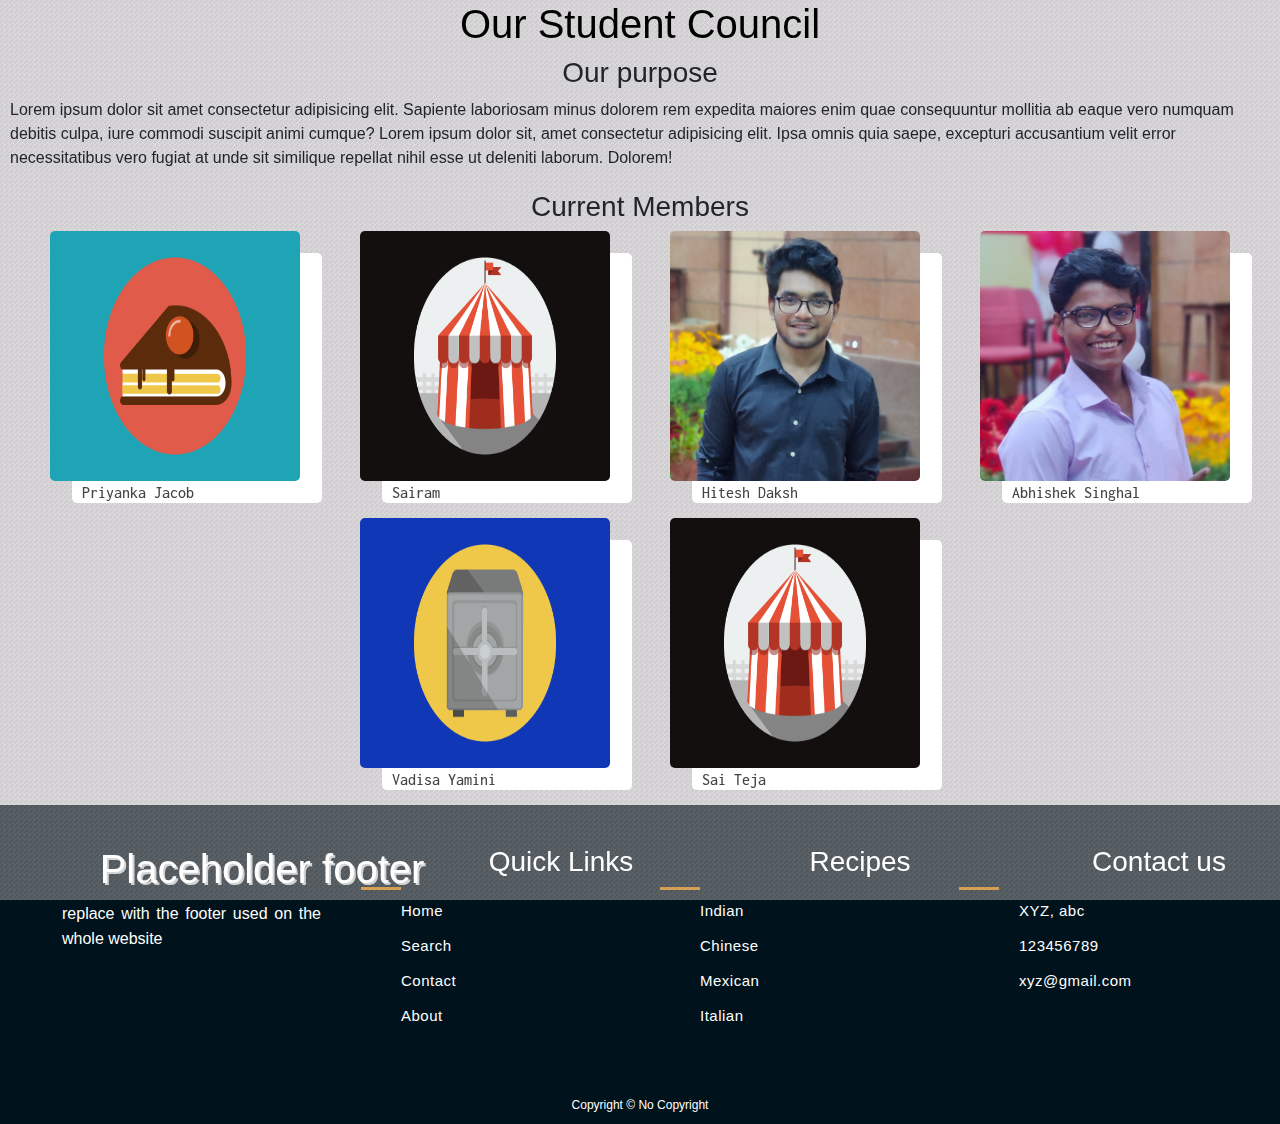
==== index.html @ f82fae9c "First Commit" ====
<!DOCTYPE html>
<!--[if lt IE 7]>      <html class="no-js lt-ie9 lt-ie8 lt-ie7"> <![endif]-->
<!--[if IE 7]>         <html class="no-js lt-ie9 lt-ie8"> <![endif]-->
<!--[if IE 8]>         <html class="no-js lt-ie9"> <![endif]-->
<!--[if gt IE 8]><!--> <html class="no-js"> <!--<![endif]-->
    <head>
        <meta charset="utf-8">
        <meta http-equiv="X-UA-Compatible" content="IE=edge">
        <title>Student Council</title>
        <meta name="description" content="">
        <meta name="viewport" content="width=device-width, initial-scale=1">
        <link rel="stylesheet" href="style.css">
        <link rel="stylesheet" href="https://stackpath.bootstrapcdn.com/bootstrap/4.3.1/css/bootstrap.min.css" integrity="sha384-ggOyR0iXCbMQv3Xipma34MD+dH/1fQ784/j6cY/iJTQUOhcWr7x9JvoRxT2MZw1T" crossorigin="anonymous">
        <script src="https://ajax.googleapis.com/ajax/libs/jquery/1.11.2/jquery.min.js"></script>
        <script src="https://code.jquery.com/jquery-3.3.1.slim.min.js" integrity="sha384-q8i/X+965DzO0rT7abK41JStQIAqVgRVzpbzo5smXKp4YfRvH+8abtTE1Pi6jizo" crossorigin="anonymous"></script>
        <script src="https://stackpath.bootstrapcdn.com/bootstrap/4.3.1/js/bootstrap.min.js" integrity="sha384-JjSmVgyd0p3pXB1rRibZUAYoIIy6OrQ6VrjIEaFf/nJGzIxFDsf4x0xIM+B07jRM" crossorigin="anonymous"></script>
<!-- async defer -->
    </head>
    <body>
        <!--[if lt IE 7]>
            <p class="browsehappy">You are using an <strong>outdated</strong> browser. Please <a href="#">upgrade your browser</a> to improve your experience.</p>
        <![endif]-->
        <div id="body_cache"></div>
<div id="avatar" style="margin-bottom: 50px !important;">
  <svg viewBox="0 0 100 100">
    <path d="m38.977 59.074c0 2.75-4.125 2.75-4.125 0s4.125-2.75 4.125 0"></path>
    <path d="m60.477 59.074c0 2.75-4.125 2.75-4.125 0s4.125-2.75 4.125 0"></path>
    <path d="m48.203 69.309c1.7344 0 3.1484-1.4141 3.1484-3.1484 0-0.27734-0.22266-0.5-0.5-0.5-0.27734 0-0.5 0.22266-0.5 0.5 0 1.1836-0.96484 2.1484-2.1484 2.1484s-2.1484-0.96484-2.1484-2.1484c0-0.27734-0.22266-0.5-0.5-0.5-0.27734 0-0.5 0.22266-0.5 0.5 0 1.7344 1.4141 3.1484 3.1484 3.1484z"></path>
    <path d="m35.492 24.371c0.42187-0.35156 0.48047-0.98438 0.125-1.4062-0.35156-0.42188-0.98438-0.48438-1.4062-0.125-5.1602 4.3047-16.422 17.078-9.5312 42.562 0.21484 0.79688 0.85547 1.4062 1.6641 1.582 0.15625 0.035156 0.31641 0.050781 0.47266 0.050781 0.62891 0 1.2344-0.27344 1.6445-0.76562 0.82812-0.98828 2.0039-1.5391 2.793-1.8203 0.56641 1.6055 1.4766 3.3594 2.9727 4.9414 2.2852 2.4219 5.4336 3.9453 9.3867 4.5547-3.6055 4.5-3.8047 10.219-3.8086 10.484-0.011719 0.55078 0.42187 1.0078 0.97656 1.0234h0.023438c0.53906 0 0.98437-0.42969 1-0.97266 0-0.054688 0.17187-4.8711 2.9805-8.7773 0.63281 1.2852 1.7266 2.5 3.4141 2.5 1.7109 0 2.7578-1.2695 3.3398-2.6172 2.8867 3.9258 3.0586 8.8359 3.0586 8.8906 0.015625 0.54297 0.46094 0.97266 1 0.97266h0.023438c0.55078-0.015625 0.98828-0.47266 0.97656-1.0234-0.007812-0.26953-0.20703-6.0938-3.9141-10.613 7.0781-1.3086 10.406-5.4219 11.969-8.9766 1.0508 0.98828 2.75 2.1992 4.793 2.1992 0.078126 0 0.15625 0 0.23828-0.003906 0.47266-0.023438 1.5781-0.074219 3.4219-4.4219 1.1172-2.6406 2.1406-6.0117 2.8711-9.4922 4.8281-22.945-4.7852-30.457-9.1445-32.621-12.316-6.1172-22.195-3.6055-28.312-0.42188-0.48828 0.25391-0.67969 0.85938-0.42578 1.3477s0.85938 0.67969 1.3477 0.42578c5.7031-2.9688 14.934-5.3047 26.5 0.4375 7.1875 3.5703 9 11.586 9.2539 17.684 0.49609 11.93-4.2617 23.91-5.7344 25.062h-0.015626c-1.832 0-3.4102-1.5742-4.0352-2.2852 0.28906-0.99609 0.44531-1.8672 0.52734-2.5117 0.62891 0.16797 1.2812 0.27344 1.9727 0.27344 0.55469 0 1-0.44922 1-1 0-0.55078-0.44531-1-1-1-7.3203 0-10.703-13.941-10.734-14.082-0.097656-0.40625-0.4375-0.71094-0.85156-0.76172-0.43359-0.050781-0.82031 0.16406-1.0117 0.53906-1.8984 3.7188-1.4297 6.7539-0.67969 8.668-6.2383-2.2852-8.9766-8.6914-9.0078-8.7617-0.17969-0.43359-0.62891-0.68359-1.1016-0.60156-0.46094 0.082032-0.80469 0.47266-0.82422 0.94141-0.14062 3.3359 0.67188 5.75 1.5 7.3164-8.3125-2.4297-10.105-11.457-10.184-11.875-0.097656-0.51562-0.57422-0.86328-1.0898-0.8125-0.51953 0.054687-0.90625 0.50391-0.89062 1.0234 0.41406 13.465-1.8516 17.766-3.2383 19.133-0.66406 0.65625-1.1992 0.67188-1.2383 0.67188-0.53906-0.050781-1.0156 0.31641-1.0938 0.85156-0.078125 0.54688 0.29688 1.0547 0.84375 1.1328 0.03125 0.003906 0.11328 0.015625 0.23828 0.015625 0.36719 0 1.1016-0.09375 1.9414-0.66406 0.050781 0.38672 0.125 0.81641 0.21875 1.2656-1.0273 0.35156-2.6211 1.0781-3.7812 2.4648-0.015625 0.019532-0.054687 0.066406-0.15625 0.046875-0.039062-0.007812-0.13281-0.039062-0.16406-0.15234-2.1875-8.1094-5.7148-28.309 8.8867-40.496zm12.711 51.828c-1.0039 0-1.5898-1.207-1.8672-2.0117 0.48047 0.023438 0.95703 0.050781 1.4531 0.050781 0.74219 0 1.4453-0.035156 2.1289-0.082031-0.24219 0.83594-0.76172 2.043-1.7148 2.043zm-13.148-30.664c1.9531 3.6211 5.6367 7.9102 12.305 8.6992 0.43359 0.046875 0.83984-0.18359 1.0234-0.57422 0.18359-0.39062 0.089844-0.85938-0.22656-1.1523-0.074219-0.070312-1.2734-1.2227-1.9688-3.6367 2 2.6094 5.3359 5.6836 10.305 6.5664 0.42187 0.070312 0.83594-0.125 1.0469-0.49219 0.21094-0.36719 0.16406-0.82812-0.11719-1.1484-0.023437-0.027344-1.9414-2.2969-1.2891-5.8906 1.2227 3.5508 3.7461 9.2227 7.8945 11.551-0.03125 0.55859-0.14844 1.668-0.55078 3.0156-0.085937 0.13672-0.125 0.28516-0.13672 0.44531-1.3008 3.8906-5.0039 9.3281-15.547 9.3281-5.375 0-9.4414-1.418-12.086-4.2109-3.5664-3.7656-3.332-8.8477-3.332-8.8984v-0.011719c1.5898-2.7227 2.5-7.3203 2.6797-13.59z"></path>
  </svg>
</div>
<main>
  <h1>Our Student Council</h1>
  <h3>Our purpose</h3>
  <p style="margin: auto 10px 20px 10px;">Lorem ipsum dolor sit amet consectetur adipisicing elit. Sapiente laboriosam minus dolorem rem expedita maiores enim quae consequuntur mollitia ab eaque vero numquam debitis culpa, iure commodi suscipit animi cumque? Lorem ipsum dolor sit, amet consectetur adipisicing elit. Ipsa omnis quia saepe, excepturi accusantium velit error necessitatibus vero fugiat at unde sit similique repellat nihil esse ut deleniti laborum. Dolorem!</p>
  <h3>Current Members</h3>
  <!-- <h3>( Hover cards to see details )</h3> -->
  <div id="main"></div>
</main>
<!-- <a id="fs_app" style="font-size: 26px; background-color: transparent; color: #444; border-radius: 10px; padding: 10px; margin: 0px 0; text-decoration: none; position: fixed; bottom: 0; right: 10px;" target="__blank" href="https://codepen.io/yoann-b/full/ZEGryEj">[ Set Full Screen ]</a> -->
<script src="script.js"></script>


  
<div class="footer">
  <div class="inner-footer">

<!--  for company name and description -->
    <div class="footer-items">
      <h1>Placeholder footer</h1>
      <p>replace with the footer used on the whole website</p>
    </div>

<!--  for quick links  -->
    <div class="footer-items">
      <h3>Quick Links</h3>
      <div class="border1"></div> <!--for the underline -->
        <ul>
          <a href="#"><li>Home</li></a>
          <a href="#"><li>Search</li></a>
          <a href="#"><li>Contact</li></a>
          <a href="#"><li>About</li></a>
        </ul>
    </div>

<!--  for some other links -->
    <div class="footer-items">
      <h3>Recipes</h3>
      <div class="border1"></div>  <!--for the underline -->
        <ul>
          <a href="#"><li>Indian</li></a>
          <a href="#"><li>Chinese</li></a>
          <a href="#"><li>Mexican</li></a>
          <a href="#"><li>Italian</li></a>
        </ul>
    </div>

<!--  for contact us info -->
    <div class="footer-items">
      <h3>Contact us</h3>
      <div class="border1"></div>
        <ul>
          <li><i class="fa fa-map-marker" aria-hidden="true"></i>XYZ, abc</li>
          <li><i class="fa fa-phone" aria-hidden="true"></i>123456789</li>
          <li><i class="fa fa-envelope" aria-hidden="true"></i>xyz@gmail.com</li>
        </ul> 
      
<!--   for social links -->
        <div class="social-media">
          <a href="#"><i class="fab fa-instagram"></i></a>
          <a href="#"><i class="fab fa-facebook"></i></a>
          <a href="#"><i class="fab fa-google-plus-square"></i></a>
        </div> 
    </div>
  </div>
  
<!--   Footer Bottom start  -->
  <div class="footer-bottom">
    Copyright &copy; No Copyright
  </div>
</div>
  
<!--   Footer Bottom end -->

    </body>
</html>
---- style.css ----
@import url('https://fonts.googleapis.com/css?family=Baloo+Chettan+2|Inconsolata|Saira+Stencil+One&display=swap');
:root {
  --main-width-card: 250px;
  --main-width-card-mini: 60px;
  --main-decalage-desc: 22px;
  --main-decalage-shadow: 6px;
  --main-blue-color: #0e769e;
  --main-white-color: #e6e4e3;
  --main-red-color: #c5362b;
}

main { position: relative; width: 100vw; }

#main { text-align: center; }

h1 {
  text-shadow: 2px 2px #d4d4d4;
  display: block;
  font-family: 'Acme', sans-serif;
  text-align: center;
  width: 400px;
  margin: 20px auto;
  color: black;
  font-size: 64px;
  position: relative;
}

h3 {
  display: block;
  text-align: center;
  width: 400px;
  margin: 20px auto 60px auto;
  position: relative;
}

body {
  margin: 0;
  height: 100vh;
  display: grid;
  font-family: 'Baloo Chettan 2', sans-serif;
}

#body_cache {
  background:url(
    [data-uri]
  ) repeat;
  position: fixed;
  top: 0;
  left: 0;
  right: 0;
  bottom: 0;
  opacity: .5;
}

/* h1::after {
  content: "";
  position: absolute;
  left: 0px;
  right: 0px;
  background: rgba(2,13,18,1);
  background: -moz-linear-gradient(135deg, var(--main-blue-color) 0%, var(--main-white-color) 50%, var(--main-red-color) 100%);
  background: -webkit-linear-gradient(135deg, var(--main-blue-color) 0%, var(--main-white-color) 50%, var(--main-red-color) 100%);
  background: -o-linear-gradient(135deg, var(--main-blue-color) 0%, var(--main-white-color) 50%, var(--main-red-color) 100%);
  background: -ms-linear-gradient(135deg, var(--main-blue-color) 0%, var(--main-white-color) 50%, var(--main-red-color) 100%);
  background: linear-gradient(135deg, var(--main-blue-color) 0%, var(--main-white-color) 50%, var(--main-red-color));
  filter: progid:DXImageTransform.Microsoft.gradient( startColorstr='#020d12', endColorstr='#bce0ee', GradientType=1 );
}

h1::after {
  height: 6px;
  bottom: 0;
} */

svg path { fill: white; }

.profile-card {
  width: var(--main-width-card);
  height: var(--main-width-card);
  position: relative;
  cursor: pointer;
  display: inline-block;
  margin: auto 30px 30px;
  text-align: left;
}

.profile-card-description, .profile-card-image {
  position: absolute;
  width: 100%;
  height: 100%;
  border-radius: 5px;
}

.profile-card-image {
  z-index: 2;
  top: 0;
  left: 0;
  transition: top .3s, left .3s, width .3s .3s, height .3s .3s;
}

.profile-card-description {
  background-color: white;
  z-index: 1;
  top: var(--main-decalage-desc);
  left: var(--main-decalage-desc);
  overflow: hidden;
  transition: top .3s, left .3s, width .3s, height .3s;
}

.profile-card-description-elements {
  position: absolute;
  top: calc(var(--main-width-card) - 20px);
  padding: 0 10px;
  transition: top .3s;
}

.profile-card-description-elements > h2 {
  font-family: 'Inconsolata', cursive;
  margin: 0;
  font-size: 16px;
  color: #444444;
  transition: font-size .3s .0s, padding-left .3s .0s;
}

.profile-card-description-elements > hr { opacity: 0; }

.profile-card-description-elements > label {
  font-family: 'Inconsolata', cursive;
  margin: 0;
  font-size: 16px;
}

.profile-card-description-elements > p {
  margin: 0;
  font-size: 14px;
  color: grey;
}

.profile-card:hover .profile-card-image {
  top: 10px;
  left: 10px;
  width: var(--main-width-card-mini);
  height: var(--main-width-card-mini);
}

.profile-card:hover .profile-card-description {
  top: 0;
  left: 0;
  width: calc(var(--main-width-card) + 20px);
  height: calc(var(--main-width-card) + 20px);
  transition: top .3s, left .3s, width .3s .3s, height .3s .3s;
}

.profile-card:hover .profile-card-description-elements {
  transition: top .3s .3s;
  top: calc(var(--main-width-card-mini) - 45px);
}

.profile-card:hover .profile-card-description-elements > h2 {
  font-size: 24px;
}

.profile-card:hover .profile-card-description-elements > h2, .profile-card:hover .profile-card-description-elements > label {
  padding-left: 70px;
  transition: font-size .3s .3s, padding-left .3s .3s;
}

#avatar { display: none; }




/* FOOTER */
.footer {
	width: 100%;
	background: #00121b;
	display: block;
 }

 .inner-footer {
	 width: 95%;
	 margin: auto;
	 padding: 30px 10px;
	 display: flex;
	 flex-wrap: wrap;
	 box-sizing: border-box;
	 justify-content: center;
 }

.footer-items {
	width: 25%;
	padding: 10px 20px;
	box-sizing: border-box;
	color: #fff;
}

.footer-items p {
	font-size: 16px;
	text-align: justify;
	line-height: 25px;
	color: #fff;
}

.footer-items h1 {
	color: #fff;
}

.border1 {
	height: 3px;
	width: 40px;
	background: #ff9800;
	color: #ff9800;
	background-color: #ff9800;
	border: 0px;
}

ul {
	list-style: none;
	color: #fff;
	font-size: 15px;
	letter-spacing: 0.5px;	
 }

ul a {
	text-decoration: none;
	outline: none;
	color: #fff;
	transition: 0.3s;
}

ul a:hover {
	color: #ff9800;
}

ul li {
	margin: 10px 0;
	height: 25px;
}

li i {
	margin-right: 20px;
}

.social-media {
	width: 100%;
	color: #fff;
	text-align: center;
	font-size: 20px;
}

.social-media a {
	text-decoration: none;
}

.social-media i {
	height: 25px;
	width: 25px;
	margin: 20px 10px;
	padding: 4px;
	color: #fff;
	transition: 0.5s;
}

.social-media i:hover {
	transform: scale(1.5);
}

.footer-bottom {
	padding: 10px;
	background: #00121b;
	color: #fff;
	font-size: 12px;
	text-align: center;
}

/* for tablet mode view */

@media screen and (max-width: 1275px) {
	.footer-items {
		width: 50%;
	}
}

/* for mobile screen view */

@media screen and (max-width: 660px) {
	.footer-items {
		width: 100%;
	}
}

/* you can toggle the media screen view accordingly by changing the (max-width: px) to your convenience */

/* Thanks to Computer Conversations */
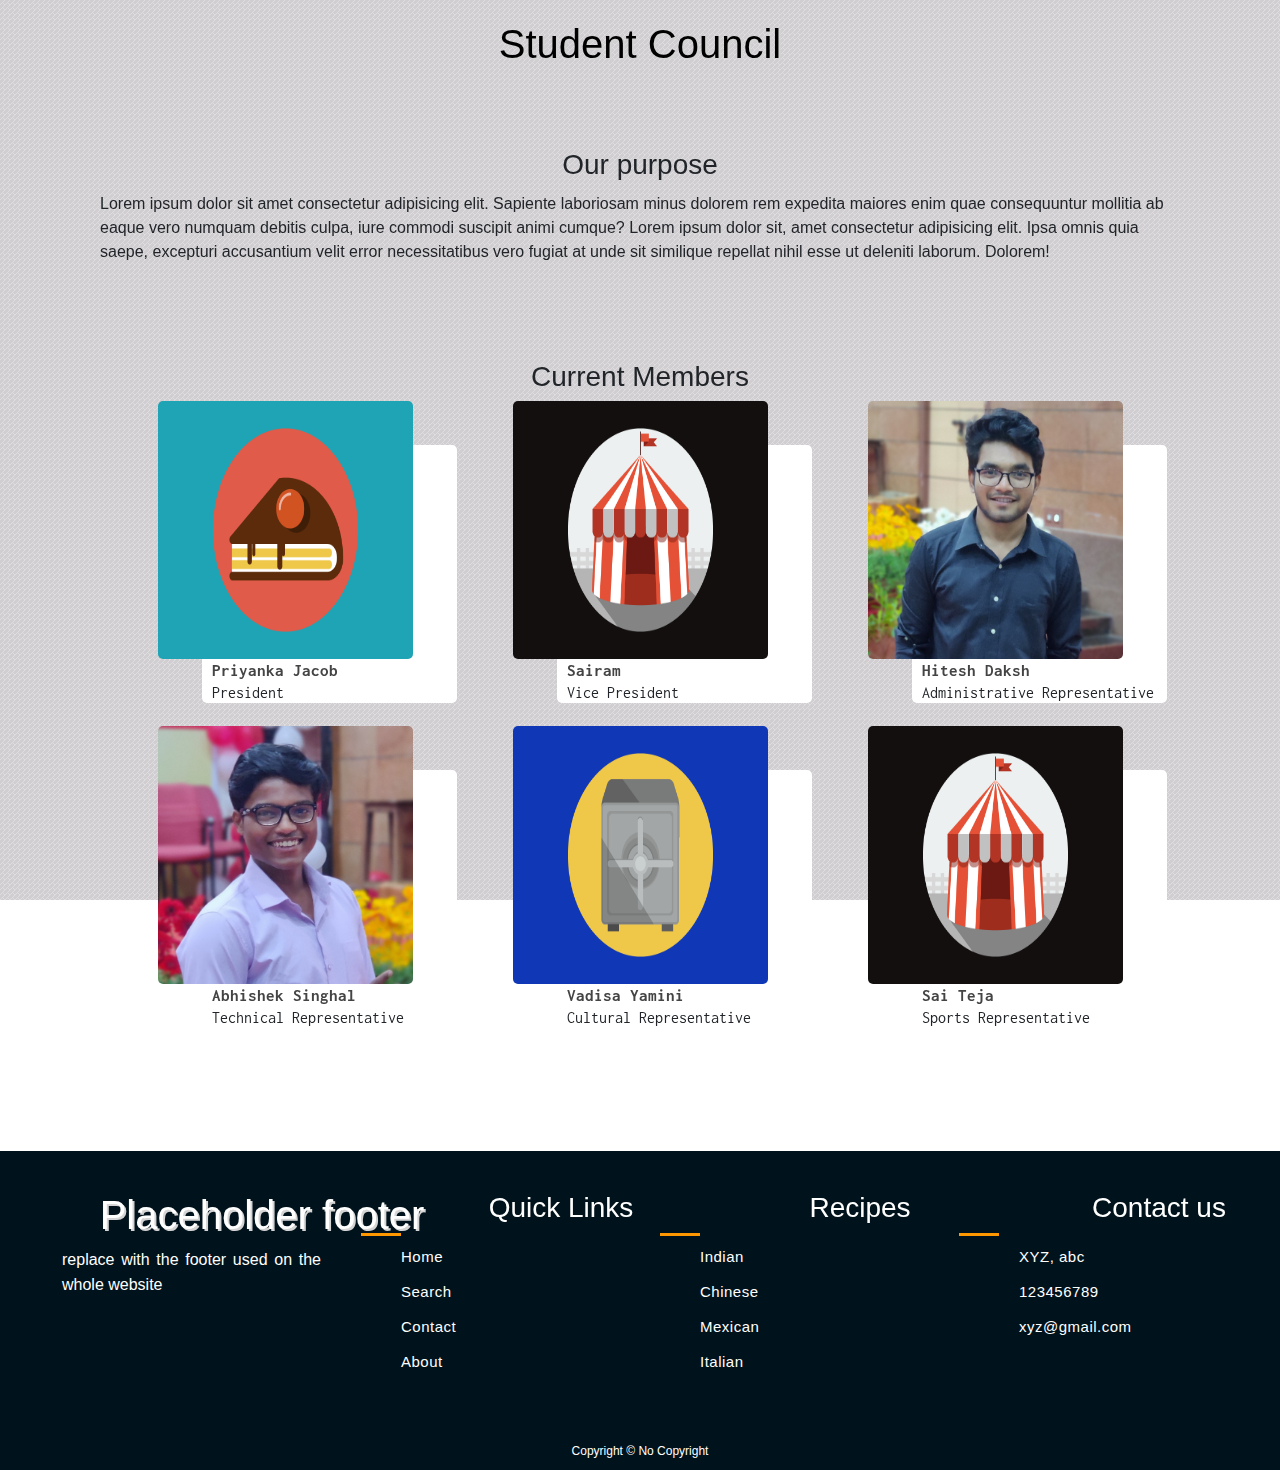
==== commit 0a94141f: "Added suggestions from team" ====
--- a/index.html
+++ b/index.html
@@ -8,7 +8,7 @@
         <meta http-equiv="X-UA-Compatible" content="IE=edge">
         <title>Student Council</title>
         <meta name="description" content="">
-        <meta name="viewport" content="width=device-width, initial-scale=1">
+        <meta name="viewport" content="width=device-width, initial-scale=1.0">
         <link rel="stylesheet" href="style.css">
         <link rel="stylesheet" href="https://stackpath.bootstrapcdn.com/bootstrap/4.3.1/css/bootstrap.min.css" integrity="sha384-ggOyR0iXCbMQv3Xipma34MD+dH/1fQ784/j6cY/iJTQUOhcWr7x9JvoRxT2MZw1T" crossorigin="anonymous">
         <script src="https://ajax.googleapis.com/ajax/libs/jquery/1.11.2/jquery.min.js"></script>
@@ -30,9 +30,15 @@
   </svg>
 </div>
 <main>
-  <h1>Our Student Council</h1>
-  <h3>Our purpose</h3>
-  <p style="margin: auto 10px 20px 10px;">Lorem ipsum dolor sit amet consectetur adipisicing elit. Sapiente laboriosam minus dolorem rem expedita maiores enim quae consequuntur mollitia ab eaque vero numquam debitis culpa, iure commodi suscipit animi cumque? Lorem ipsum dolor sit, amet consectetur adipisicing elit. Ipsa omnis quia saepe, excepturi accusantium velit error necessitatibus vero fugiat at unde sit similique repellat nihil esse ut deleniti laborum. Dolorem!</p>
+  <h1 id="pagetitle">Student Council</h1>
+  <div id="purposebox">
+    <h3>Our purpose</h3>
+      <div id = "purpose">
+          <p>Lorem ipsum dolor sit amet consectetur adipisicing elit. Sapiente laboriosam minus dolorem rem expedita maiores enim quae consequuntur mollitia ab eaque vero numquam debitis culpa, iure commodi suscipit animi cumque? Lorem ipsum dolor sit, amet consectetur adipisicing elit. Ipsa omnis quia saepe, excepturi accusantium velit error necessitatibus vero fugiat at unde sit similique repellat nihil esse ut deleniti laborum. Dolorem!</p>
+      </div>
+  </div>
+  
+  
   <h3>Current Members</h3>
   <!-- <h3>( Hover cards to see details )</h3> -->
   <div id="main"></div>
--- a/style.css
+++ b/style.css
@@ -1,8 +1,9 @@
 @import url('https://fonts.googleapis.com/css?family=Baloo+Chettan+2|Inconsolata|Saira+Stencil+One&display=swap');
 :root {
-  --main-width-card: 250px;
+  --main-width-card: 255px;
+  --main-height-card: 258px;
   --main-width-card-mini: 60px;
-  --main-decalage-desc: 22px;
+  --main-decalage-desc: 44px;
   --main-decalage-shadow: 6px;
   --main-blue-color: #0e769e;
   --main-white-color: #e6e4e3;
@@ -75,16 +76,17 @@
 
 .profile-card {
   width: var(--main-width-card);
-  height: var(--main-width-card);
+  height: var(--main-height-card) ;
   position: relative;
   cursor: pointer;
   display: inline-block;
-  margin: auto 30px 30px;
+  margin: auto 50px 60px;
   text-align: left;
 }
 
 .profile-card-description, .profile-card-image {
   position: absolute;
+  /* margin-top: 50px; */
   width: 100%;
   height: 100%;
   border-radius: 5px;
@@ -94,21 +96,23 @@
   z-index: 2;
   top: 0;
   left: 0;
+  /* bottom : 100  ; */
   transition: top .3s, left .3s, width .3s .3s, height .3s .3s;
 }
 
 .profile-card-description {
   background-color: white;
   z-index: 1;
-  top: var(--main-decalage-desc);
-  left: var(--main-decalage-desc);
+  top: var(--main-decalage-desc)  ;
+  left: var(--main-decalage-desc) ;
   overflow: hidden;
+  /* margin-top: 10px; */
   transition: top .3s, left .3s, width .3s, height .3s;
 }
 
 .profile-card-description-elements {
   position: absolute;
-  top: calc(var(--main-width-card) - 20px);
+  top: calc(var(--main-width-card) - 40px);
   padding: 0 10px;
   transition: top .3s;
 }
@@ -116,7 +120,8 @@
 .profile-card-description-elements > h2 {
   font-family: 'Inconsolata', cursive;
   margin: 0;
-  font-size: 16px;
+  font-weight: bold;
+  font-size: 17px;
   color: #444444;
   transition: font-size .3s .0s, padding-left .3s .0s;
 }
@@ -134,7 +139,7 @@
   font-size: 14px;
   color: grey;
 }
-
+/* Brings image little down and right just before hover animatiion */
 .profile-card:hover .profile-card-image {
   top: 10px;
   left: 10px;
@@ -164,15 +169,29 @@
   transition: font-size .3s .3s, padding-left .3s .3s;
 }
 
+#purposebox{
+  margin: 80px 100px 80px 100px;
+  align-content: center;
+}
+
+#purpose{
+  margin: 10px auto;
+}
+
+#pagetitle{
+  margin: 20px auto;
+}
+
 #avatar { display: none; }
 
 
-
+/* FOOTER CSS */ 
 
 /* FOOTER */
 .footer {
 	width: 100%;
-	background: #00121b;
+  background: #00121b;
+  margin-top: 100px;
 	display: block;
  }
 
@@ -227,7 +246,7 @@
 	transition: 0.3s;
 }
 
-ul a:hover {
+ul a:  {
 	color: #ff9800;
 }
 
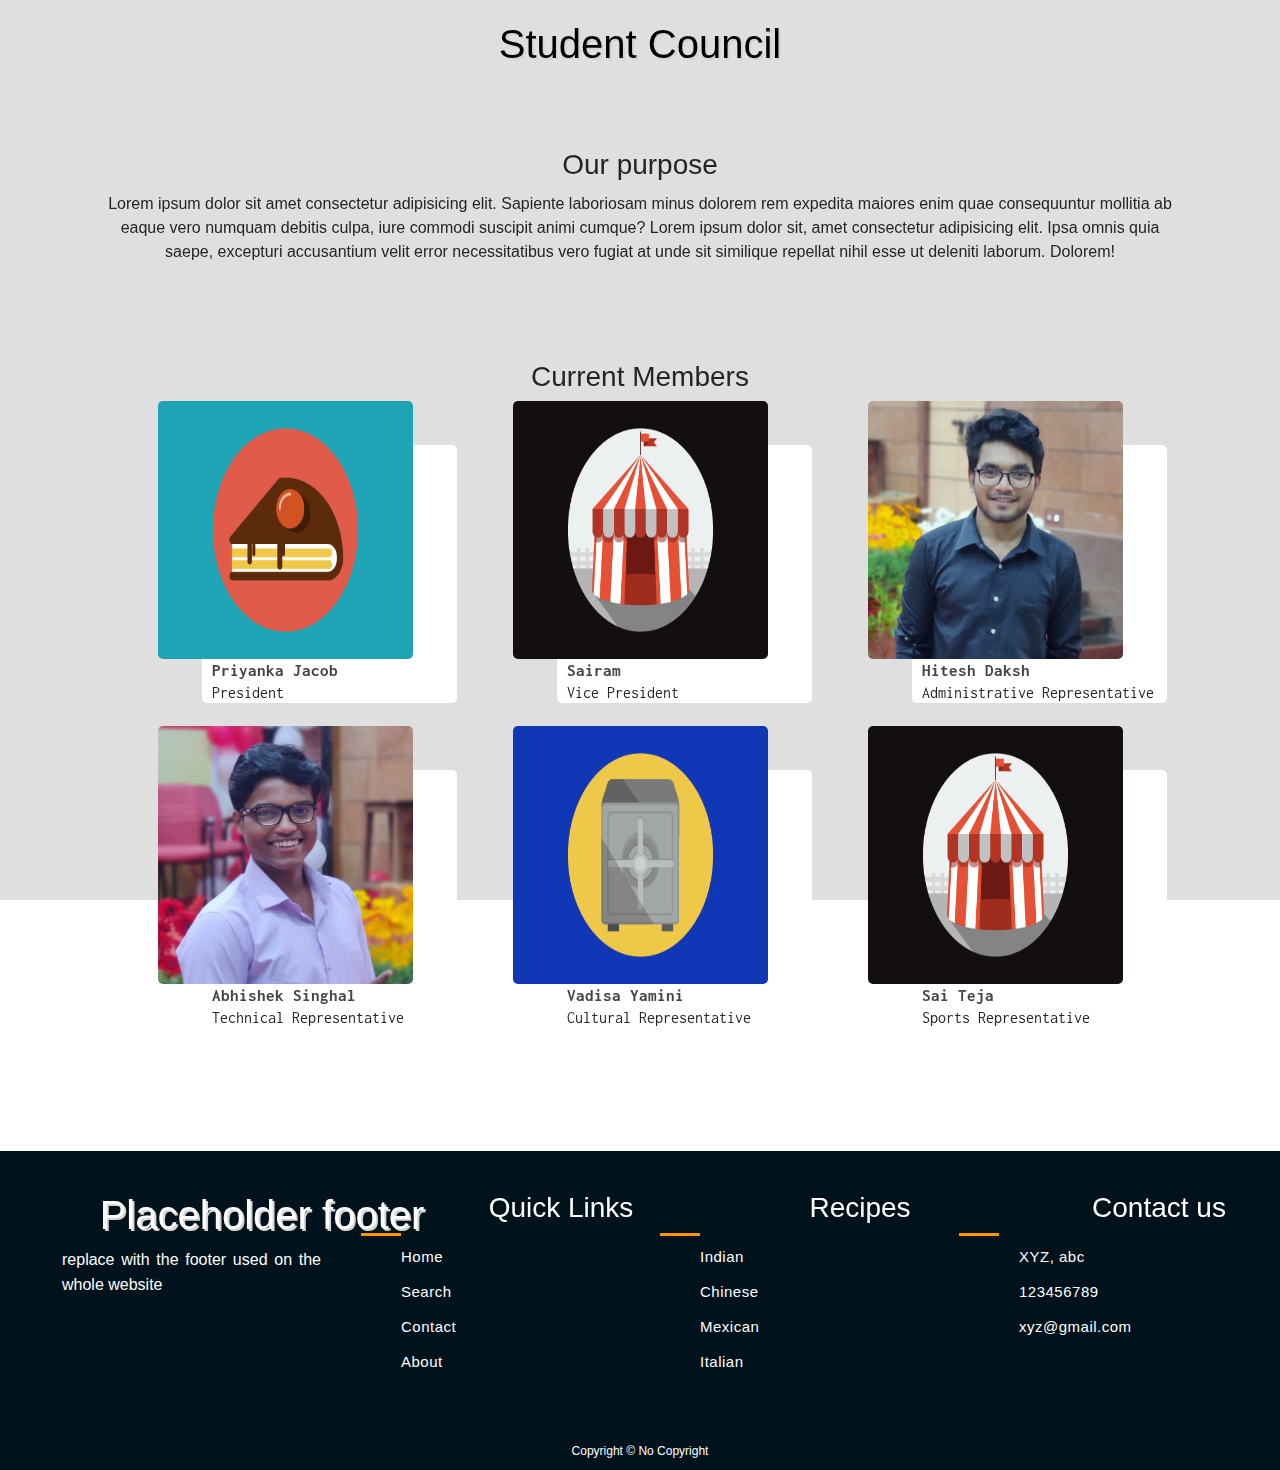
==== commit 7e05980b: "Remove bootstrap" ====
--- a/index.html
+++ b/index.html
@@ -13,7 +13,6 @@
         <link rel="stylesheet" href="https://stackpath.bootstrapcdn.com/bootstrap/4.3.1/css/bootstrap.min.css" integrity="sha384-ggOyR0iXCbMQv3Xipma34MD+dH/1fQ784/j6cY/iJTQUOhcWr7x9JvoRxT2MZw1T" crossorigin="anonymous">
         <script src="https://ajax.googleapis.com/ajax/libs/jquery/1.11.2/jquery.min.js"></script>
         <script src="https://code.jquery.com/jquery-3.3.1.slim.min.js" integrity="sha384-q8i/X+965DzO0rT7abK41JStQIAqVgRVzpbzo5smXKp4YfRvH+8abtTE1Pi6jizo" crossorigin="anonymous"></script>
-        <script src="https://stackpath.bootstrapcdn.com/bootstrap/4.3.1/js/bootstrap.min.js" integrity="sha384-JjSmVgyd0p3pXB1rRibZUAYoIIy6OrQ6VrjIEaFf/nJGzIxFDsf4x0xIM+B07jRM" crossorigin="anonymous"></script>
 <!-- async defer -->
     </head>
     <body>
--- a/style.css
+++ b/style.css
@@ -42,9 +42,10 @@
 }
 
 #body_cache {
-  background:url(
+  background: #bfbfbf;
+  /* background:url(
     [data-uri]
-  ) repeat;
+  ) repeat; */
   position: fixed;
   top: 0;
   left: 0;
@@ -171,6 +172,7 @@
 
 #purposebox{
   margin: 80px 100px 80px 100px;
+  text-align: center;
   align-content: center;
 }
 
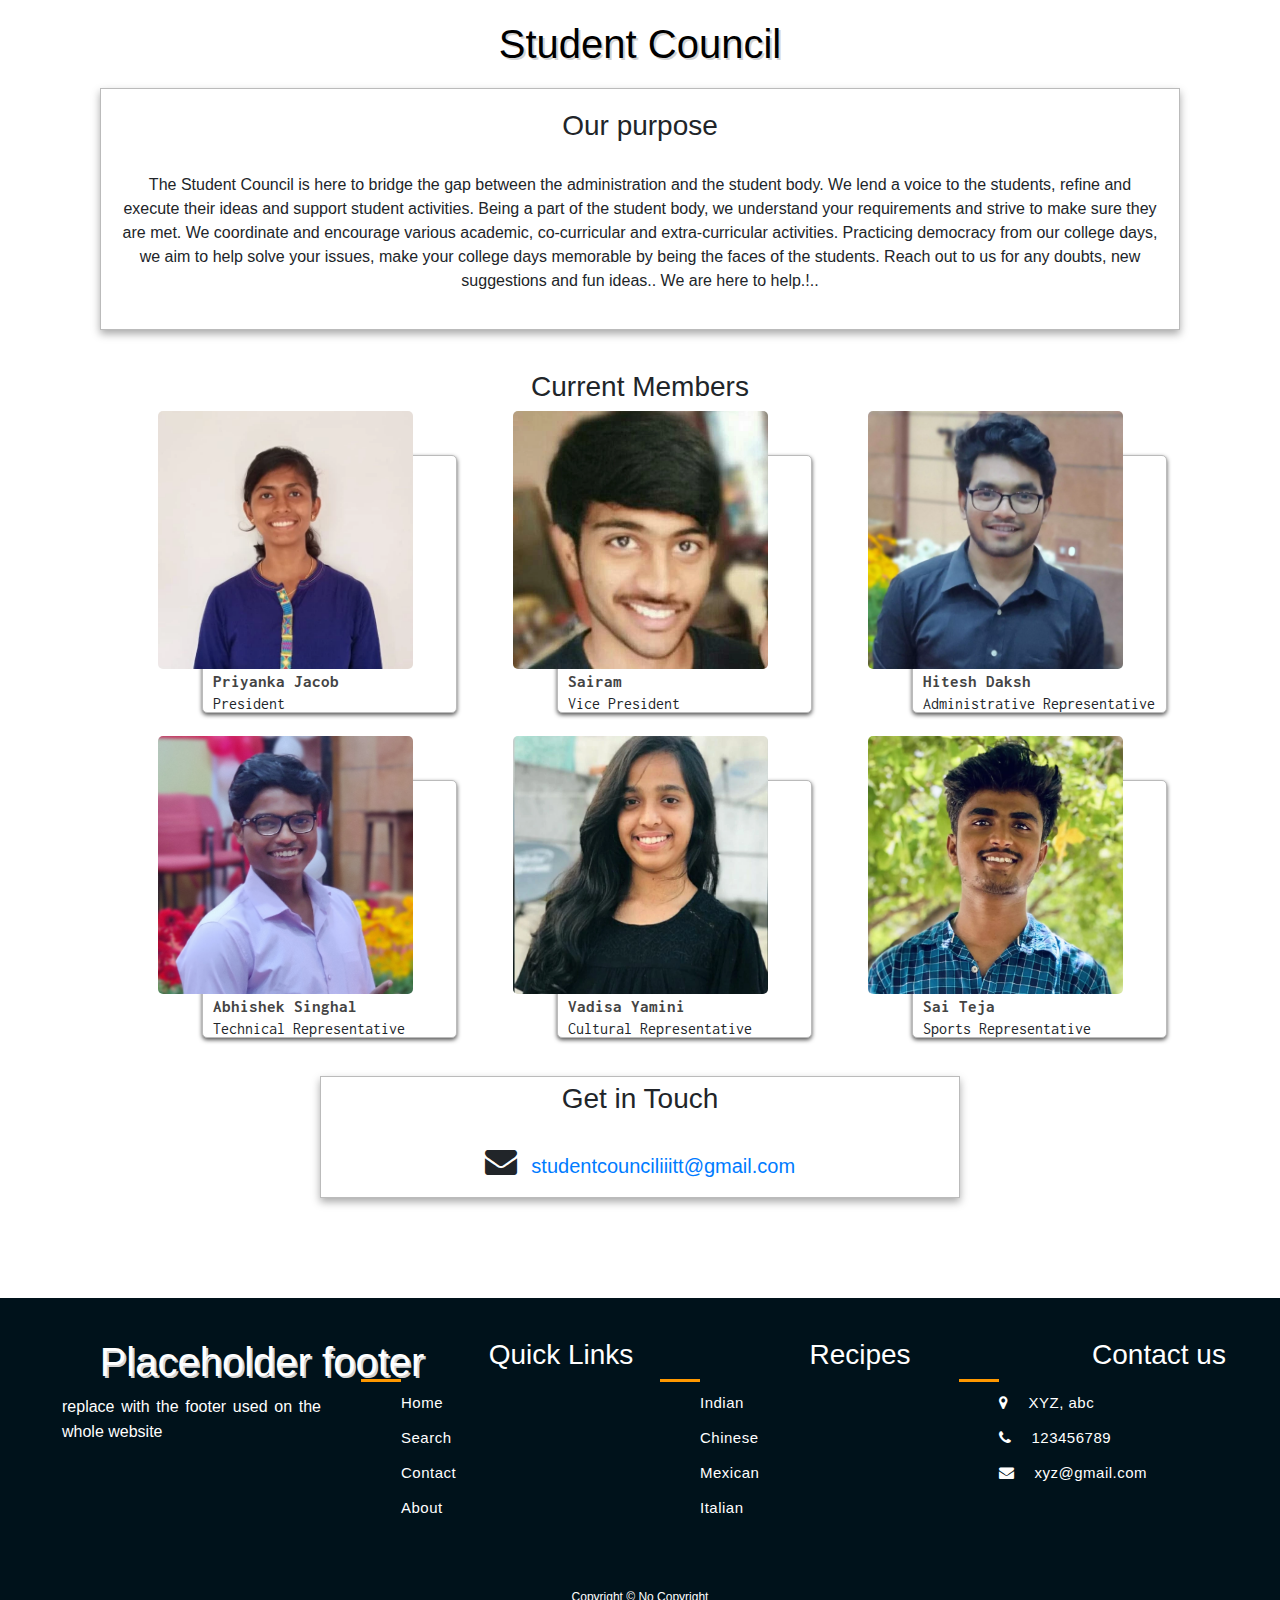
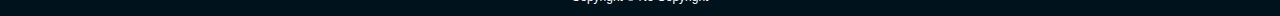
==== commit edf84489: "Rename student_council_part to index.html" ====
--- a/index.html
+++ b/index.html
@@ -9,7 +9,8 @@
         <title>Student Council</title>
         <meta name="description" content="">
         <meta name="viewport" content="width=device-width, initial-scale=1.0">
-        <link rel="stylesheet" href="style.css">
+        <link rel="stylesheet" href="council_style.css">
+        <link href="font-awesome-4.7.0/css/font-awesome.min.css" rel="stylesheet">
         <link rel="stylesheet" href="https://stackpath.bootstrapcdn.com/bootstrap/4.3.1/css/bootstrap.min.css" integrity="sha384-ggOyR0iXCbMQv3Xipma34MD+dH/1fQ784/j6cY/iJTQUOhcWr7x9JvoRxT2MZw1T" crossorigin="anonymous">
         <script src="https://ajax.googleapis.com/ajax/libs/jquery/1.11.2/jquery.min.js"></script>
         <script src="https://code.jquery.com/jquery-3.3.1.slim.min.js" integrity="sha384-q8i/X+965DzO0rT7abK41JStQIAqVgRVzpbzo5smXKp4YfRvH+8abtTE1Pi6jizo" crossorigin="anonymous"></script>
@@ -33,7 +34,8 @@
   <div id="purposebox">
     <h3>Our purpose</h3>
       <div id = "purpose">
-          <p>Lorem ipsum dolor sit amet consectetur adipisicing elit. Sapiente laboriosam minus dolorem rem expedita maiores enim quae consequuntur mollitia ab eaque vero numquam debitis culpa, iure commodi suscipit animi cumque? Lorem ipsum dolor sit, amet consectetur adipisicing elit. Ipsa omnis quia saepe, excepturi accusantium velit error necessitatibus vero fugiat at unde sit similique repellat nihil esse ut deleniti laborum. Dolorem!</p>
+          <p>The Student Council is here to bridge the gap between the administration and the student body. We lend a voice to the students, refine and execute their ideas and support student activities. Being a part of the student body, we understand your requirements and strive to make sure they are met. We coordinate and encourage various academic, co-curricular and extra-curricular activities. Practicing democracy from our college days, we aim to help solve your issues, make your college days memorable by being the faces of the students. 
+            Reach out to us for any doubts, new suggestions and fun ideas.. We are here to help.!..</p>
       </div>
   </div>
   
@@ -42,8 +44,15 @@
   <!-- <h3>( Hover cards to see details )</h3> -->
   <div id="main"></div>
 </main>
+<div id="contactcouncil">
+  <h3 id="getintouch">Get in Touch</h3>
+  <p style="text-align: center;">
+      <i class="fa fa-envelope fa-2x" style="margin-right: 10px;"></i>
+      <a href="mailto:studentcounciliiitt@gmail.com" title="Send me an email" style="font-size: 20px;">studentcounciliiitt@gmail.com</a></span></i></li>
+  </p>
+</div>
 <!-- <a id="fs_app" style="font-size: 26px; background-color: transparent; color: #444; border-radius: 10px; padding: 10px; margin: 0px 0; text-decoration: none; position: fixed; bottom: 0; right: 10px;" target="__blank" href="https://codepen.io/yoann-b/full/ZEGryEj">[ Set Full Screen ]</a> -->
-<script src="script.js"></script>
+<script src="councilscript.js"></script>
 
 
   
--- a/council_style.css
+++ b/council_style.css
@@ -0,0 +1,339 @@
+@import url('https://fonts.googleapis.com/css?family=Baloo+Chettan+2|Inconsolata|Saira+Stencil+One&display=swap');
+@import url('https://fonts.googleapis.com/css?family=Baloo+Chettan+2|Inconsolata|Saira+Stencil+One&display=swap');
+:root {
+  --main-width-card: 255px;
+  --main-height-card: 258px;
+  --main-width-card-mini: 60px;
+  --main-decalage-desc: 44px;
+  --main-decalage-shadow: 6px;
+  --main-blue-color: #0e769e;
+  --main-white-color: #e6e4e3;
+  --main-red-color: #c5362b;
+}
+
+main { position: relative; width: 100vw; }
+
+#main { text-align: center; }
+
+h1 {
+  text-shadow: 2px 2px #d4d4d4;
+  display: block;
+  font-family: 'Acme', sans-serif;
+  text-align: center;
+  width: 400px;
+  margin: 20px auto;
+  color: black;
+  font-size: 64px;
+  position: relative;
+}
+
+h3 {
+  display: block;
+  text-align: center;
+  width: 400px;
+  margin: 20px auto 60px auto;
+  position: relative;
+}
+
+body {
+  /* height: 100vh; */
+  /* display: grid; */
+  /* font-family: 'Baloo Chettan 2', sans-serif; */
+}
+
+/* #body_cache {
+  background: #bfbfbf;
+  /* background:url(
+    [data-uri]
+  ) repeat; */
+  position: fixed;
+  top: 0;
+  left: 0;
+  right: 0;
+  bottom: 0;
+  opacity: .5;
+} */
+
+/* h1::after {
+  content: "";
+  position: absolute;
+  left: 0px;
+  right: 0px;
+  background: rgba(2,13,18,1);
+  background: -moz-linear-gradient(135deg, var(--main-blue-color) 0%, var(--main-white-color) 50%, var(--main-red-color) 100%);
+  background: -webkit-linear-gradient(135deg, var(--main-blue-color) 0%, var(--main-white-color) 50%, var(--main-red-color) 100%);
+  background: -o-linear-gradient(135deg, var(--main-blue-color) 0%, var(--main-white-color) 50%, var(--main-red-color) 100%);
+  background: -ms-linear-gradient(135deg, var(--main-blue-color) 0%, var(--main-white-color) 50%, var(--main-red-color) 100%);
+  background: linear-gradient(135deg, var(--main-blue-color) 0%, var(--main-white-color) 50%, var(--main-red-color));
+  filter: progid:DXImageTransform.Microsoft.gradient( startColorstr='#020d12', endColorstr='#bce0ee', GradientType=1 );
+}
+
+h1::after {
+  height: 6px;
+  bottom: 0;
+} */
+
+svg path { fill: white; }
+
+.profile-card {
+  width: var(--main-width-card);
+  height: var(--main-height-card) ;
+  position: relative;
+  cursor: pointer;
+  display: inline-block;
+  margin: auto 50px 60px;
+  text-align: left;
+  /* color: #c5362b; */
+}
+
+.profile-card-description, .profile-card-image {
+  position: absolute;
+  /* margin-top: 50px; */
+  width: 100%;
+  height: 100%;
+  border-radius: 5px;
+}
+
+.profile-card-image {
+  z-index: 2;
+  top: 0;
+  left: 0;
+  /* bottom : 100  ; */
+  transition: top .3s, left .3s, width .3s .3s, height .3s .3s;
+}
+
+.profile-card-description {
+  background-color: white;
+  z-index: 1;
+  top: var(--main-decalage-desc)  ;
+  left: var(--main-decalage-desc) ;
+  overflow: hidden;
+  /* margin-top: 10px; */
+  transition: top .3s, left .3s, width .3s, height .3s;
+  border: 1px solid #bbb;
+  box-shadow: 0 2px 4px #555;
+}
+
+.profile-card-description-elements {
+  position: absolute;
+  top: calc(var(--main-width-card) - 40px);
+  padding: 0 10px;
+  transition: top .3s;
+}
+
+.profile-card-description-elements > h2 {
+  font-family: 'Inconsolata', cursive;
+  margin: 0;
+  font-weight: bold;
+  font-size: 17px;
+  color: #444444;
+  transition: font-size .3s .0s, padding-left .3s .0s;
+}
+
+.profile-card-description-elements > hr { opacity: 0; }
+
+.profile-card-description-elements > label {
+  font-family: 'Inconsolata', cursive;
+  margin: 0;
+  font-size: 16px;
+}
+
+.profile-card-description-elements > p {
+  margin: 0;
+  font-size: 14px;
+  color: grey;
+}
+/* Brings image little down and right just before hover animatiion */
+.profile-card:hover .profile-card-image {
+  top: 10px;
+  left: 10px;
+  width: var(--main-width-card-mini);
+  height: var(--main-width-card-mini);
+}
+
+.profile-card:hover .profile-card-description {
+  top: 0;
+  left: 0;
+  width: calc(var(--main-width-card) + 20px);
+  height: calc(var(--main-width-card) + 20px);
+  transition: top .3s, left .3s, width .3s .3s, height .3s .3s;
+}
+
+.profile-card:hover .profile-card-description-elements {
+  transition: top .3s .3s;
+  top: calc(var(--main-width-card-mini) - 45px);
+}
+
+.profile-card:hover .profile-card-description-elements > h2 {
+  font-size: 24px;
+}
+
+.profile-card:hover .profile-card-description-elements > h2, .profile-card:hover .profile-card-description-elements > label {
+  padding-left: 70px;
+  transition: font-size .3s .3s, padding-left .3s .3s;
+}
+
+#purposebox{
+  margin: 10px 100px 40px 100px;
+  text-align: center;
+  align-content: center;
+  border: 1px solid #bbb;
+  box-shadow: 0 4px 8px #aaa;
+  padding: 20px;
+}
+
+#purposebox > h3{
+  text-align: center;
+  align-content: center;
+  margin: 0px auto 30px auto;
+}
+
+#purpose{
+  margin-top: 2px ;
+  /*   */
+}
+
+#pagetitle{
+  margin: 20px auto;
+}
+
+#contactcouncil{
+  margin: 15px auto 10px auto;
+  width: 50%;
+  border: 1px solid #bbb;
+  box-shadow: 0 4px 8px #aaa;
+}
+
+#getintouch{
+  margin: 5px auto 30px auto;
+}
+
+#avatar { display: none; }
+
+
+
+/* FOOTER CSS */ 
+
+/* FOOTER */
+.footer {
+	width: 100%;
+  background: #00121b;
+  margin-top: 100px;
+	display: block;
+ }
+
+ .inner-footer {
+	 width: 95%;
+	 margin: auto;
+	 padding: 30px 10px;
+	 display: flex;
+	 flex-wrap: wrap;
+	 box-sizing: border-box;
+	 justify-content: center;
+ }
+
+.footer-items {
+	width: 25%;
+	padding: 10px 20px;
+	box-sizing: border-box;
+	color: #fff;
+}
+
+.footer-items p {
+	font-size: 16px;
+	text-align: justify;
+	line-height: 25px;
+	color: #fff;
+}
+
+.footer-items h1 {
+	color: #fff;
+}
+
+.border1 {
+	height: 3px;
+	width: 40px;
+	background: #ff9800;
+	color: #ff9800;
+	background-color: #ff9800;
+	border: 0px;
+}
+
+ul {
+	list-style: none;
+	color: #fff;
+	font-size: 15px;
+	letter-spacing: 0.5px;	
+ }
+
+ul a {
+	text-decoration: none;
+	outline: none;
+	color: #fff;
+	transition: 0.3s;
+}
+
+ul a:  {
+	color: #ff9800;
+}
+
+ul li {
+	margin: 10px 0;
+	height: 25px;
+}
+
+li i {
+	margin-right: 20px;
+}
+
+.social-media {
+	width: 100%;
+	color: #fff;
+	text-align: center;
+	font-size: 20px;
+}
+
+.social-media a {
+	text-decoration: none;
+}
+
+.social-media i {
+	height: 25px;
+	width: 25px;
+	margin: 20px 10px;
+	padding: 4px;
+	color: #fff;
+	transition: 0.5s;
+}
+
+.social-media i:hover {
+	transform: scale(1.5);
+}
+
+.footer-bottom {
+	padding: 10px;
+	background: #00121b;
+	color: #fff;
+	font-size: 12px;
+	text-align: center;
+}
+
+/* for tablet mode view */
+
+@media screen and (max-width: 1275px) {
+	.footer-items {
+		width: 50%;
+	}
+}
+
+/* for mobile screen view */
+
+@media screen and (max-width: 660px) {
+	.footer-items {
+		width: 100%;
+	}
+}
+
+/* you can toggle the media screen view accordingly by changing the (max-width: px) to your convenience */
+
+/* Thanks to Computer Conversations */
